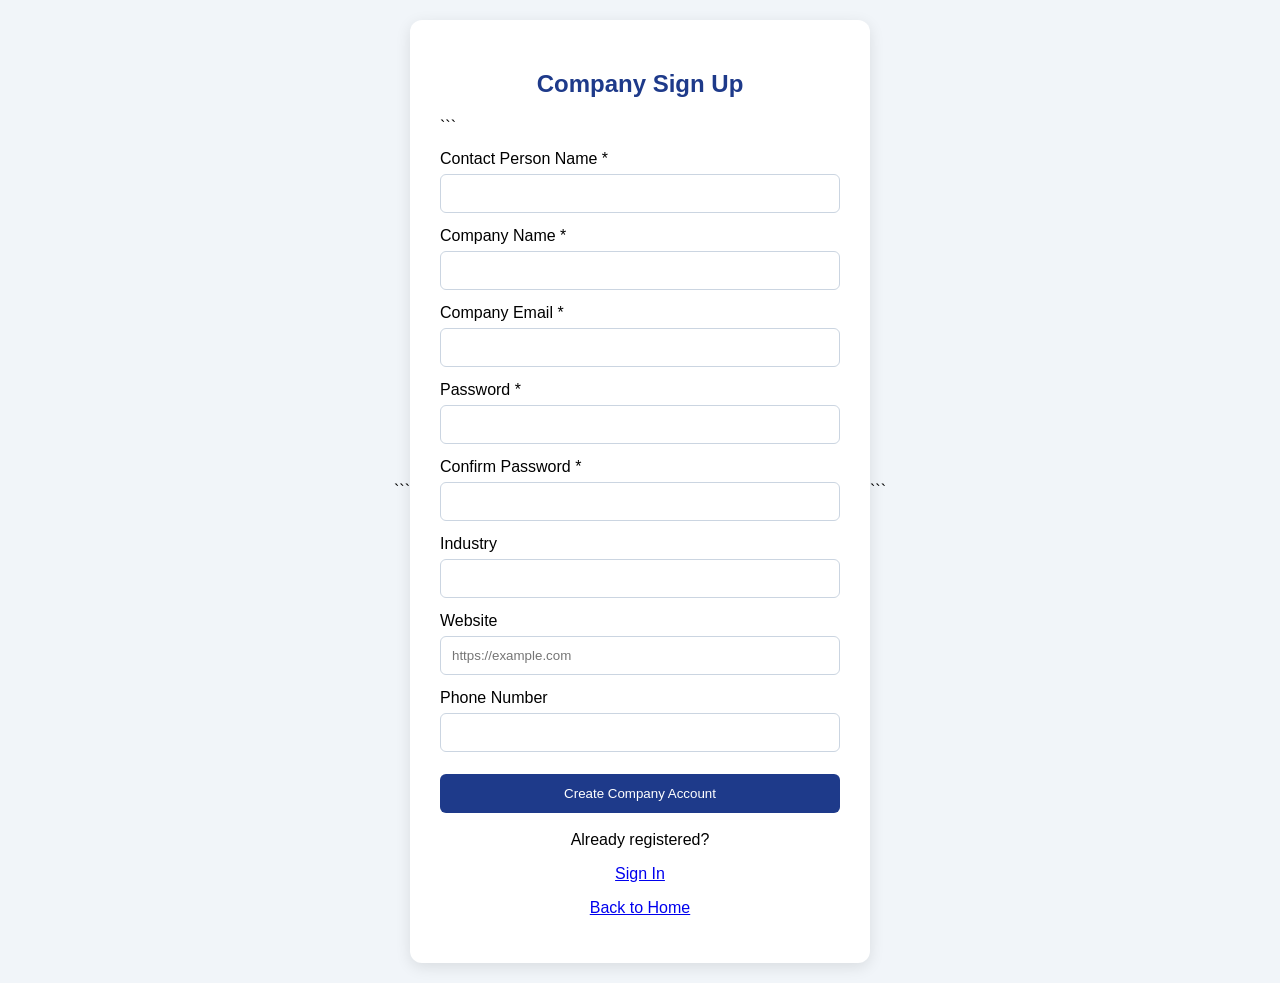
==== frontend/company-signup.html @ 31228094 "Add student and company signup features" ====
<!DOCTYPE html>

<html lang="en">
<head>
    <meta charset="UTF-8">
    <meta name="viewport" content="width=device-width, initial-scale=1.0">
    <title>Company Sign Up</title>
    <style>
        body {
            font-family: Arial, sans-serif;
            background: #f1f5f9;
            display: flex;
            justify-content: center;
            align-items: center;
            min-height: 100vh;
            margin: 0;
            padding: 20px 0;
        }


    .container {
        background: white;
        padding: 30px;
        border-radius: 12px;
        width: min(400px, calc(100% - 60px));
        box-shadow: 0 4px 15px rgba(0, 0, 0, 0.1);
    }

    h2 {
        text-align: center;
        color: #1e3a8a;
    }

    label {
        display: block;
        margin-top: 14px;
    }

    input {
        box-sizing: border-box;
        width: 100%;
        padding: 11px;
        margin-top: 6px;
        border: 1px solid #cbd5e1;
        border-radius: 6px;
    }

    button {
        width: 100%;
        padding: 12px;
        margin-top: 22px;
        background: #1e3a8a;
        color: white;
        border: none;
        border-radius: 6px;
        cursor: pointer;
    }

    #message {
        text-align: center;
        overflow-wrap: anywhere;
    }

    .links {
        text-align: center;
        margin-top: 18px;
    }
</style>
```

</head>
<body>
    <div class="container">
        <h2>Company Sign Up</h2>

```
    <form id="signupForm">
        <label for="name">Contact Person Name *</label>
        <input type="text" id="name" maxlength="100" required>

        <label for="company_name">Company Name *</label>
        <input type="text" id="company_name" maxlength="150" required>

        <label for="email">Company Email *</label>
        <input type="email" id="email" maxlength="150" required>

        <label for="password">Password *</label>
        <input type="password" id="password" minlength="8" required>

        <label for="confirm_password">Confirm Password *</label>
        <input type="password" id="confirm_password" minlength="8" required>

        <label for="industry">Industry</label>
        <input type="text" id="industry" maxlength="100">

        <label for="website">Website</label>
        <input type="url" id="website" maxlength="255" placeholder="https://example.com">

        <label for="phone">Phone Number</label>
        <input type="tel" id="phone" maxlength="20">

        <button type="submit">Create Company Account</button>
    </form>

    <p id="message" role="status"></p>

    <div class="links">
        <p>Already registered?</p>
        <a href="company-login.html">Sign In</a>
        <p><a href="index.html">Back to Home</a></p>
    </div>
</div>

<script>
    const API_URL = "http://3.106.120.107:5000";

    document.getElementById("signupForm").addEventListener("submit", async function(event) {
        event.preventDefault();

        const message = document.getElementById("message");
        const password = document.getElementById("password").value;
        const confirmPassword = document.getElementById("confirm_password").value;

        if (password !== confirmPassword) {
            message.textContent = "Passwords do not match.";
            return;
        }

        message.textContent = "Creating account...";

        try {
            const response = await fetch(`${API_URL}/register/company`, {
                method: "POST",
                headers: { "Content-Type": "application/json" },
                body: JSON.stringify({
                    name: document.getElementById("name").value.trim(),
                    company_name: document.getElementById("company_name").value.trim(),
                    email: document.getElementById("email").value.trim(),
                    password: password,
                    industry: document.getElementById("industry").value.trim(),
                    website: document.getElementById("website").value.trim(),
                    phone: document.getElementById("phone").value.trim()
                })
            });

            const result = await response.json();

            if (!response.ok || result.status !== "success") {
                throw new Error(result.message || "Registration failed.");
            }

            message.textContent = "Account created successfully! Redirecting to sign in...";

            document.getElementById("signupForm").reset();

            setTimeout(() => {
                window.location.href = "company-login.html";
            }, 1500);
        } catch (error) {
            message.textContent = error.message || "Unable to connect to the server.";
        }
    });
</script>
```

</body>
</html>
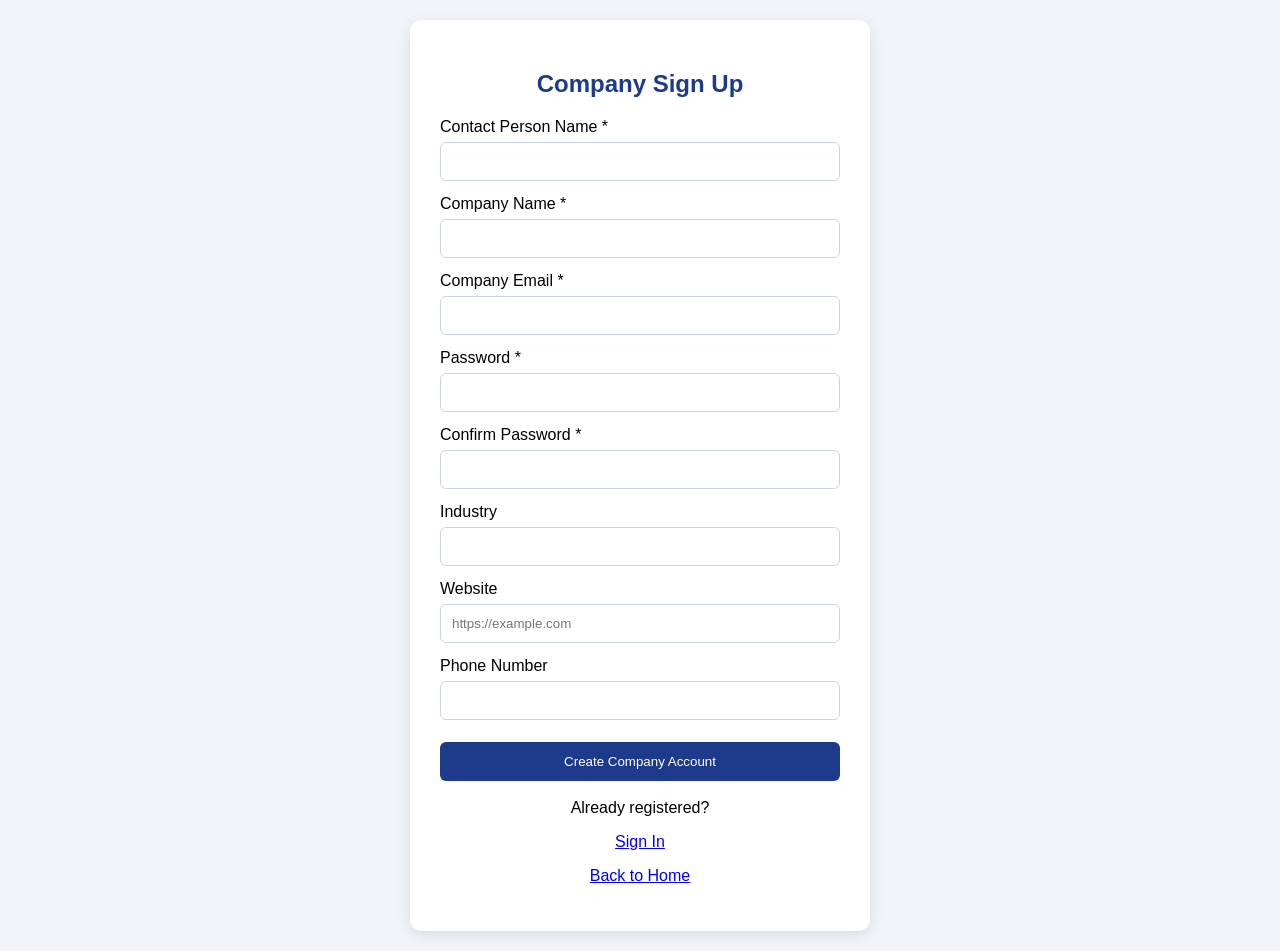
==== commit 159e2015: "Update placement management system components" ====
--- a/frontend/company-signup.html
+++ b/frontend/company-signup.html
@@ -66,14 +66,14 @@
         margin-top: 18px;
     }
 </style>
-```
+
 
 </head>
 <body>
     <div class="container">
         <h2>Company Sign Up</h2>
 
-```
+
     <form id="signupForm">
         <label for="name">Contact Person Name *</label>
         <input type="text" id="name" maxlength="100" required>
@@ -161,7 +161,7 @@
         }
     });
 </script>
-```
+
 
 </body>
 </html>
